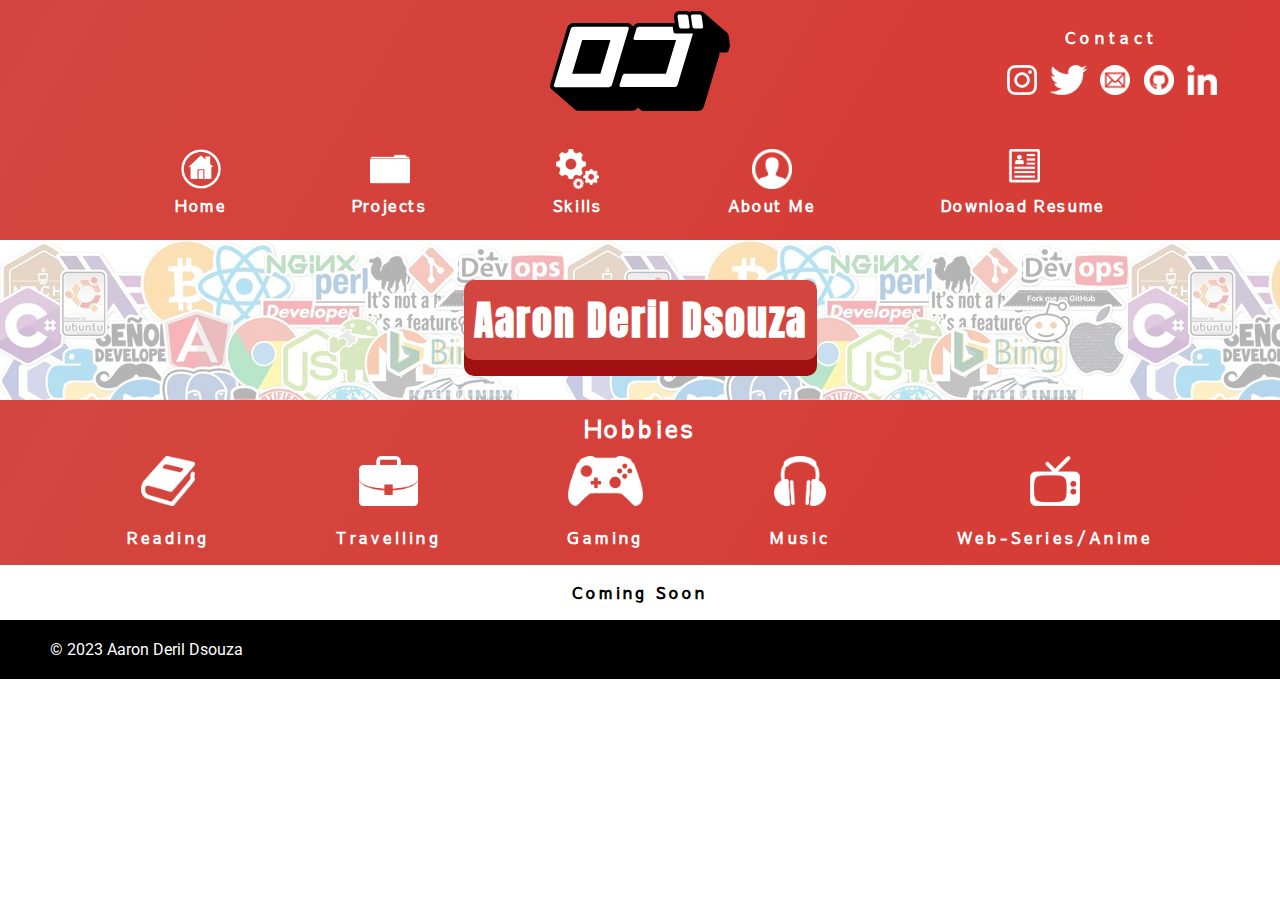
==== index.html @ 47a892a3 "Carousel and Footer added" ====
<!DOCTYPE html>
<html lang="en">
    <head>
        <meta charset="UTF-8">
        <meta name="viewport" content="width=device-width, initial-scale=1.0">
        <title>Aaron's Website</title>
        <link rel="preconnect" href="https://fonts.googleapis.com">
        <link rel="preconnect" href="https://fonts.gstatic.com" crossorigin>
        <link href="https://fonts.googleapis.com/css2?family=Sawarabi+Gothic&display=swap" rel="stylesheet">
        <link href="https://fonts.googleapis.com/css2?family=Anton&family=Roboto:wght@300&display=swap" rel="stylesheet">
        <link href="https://fonts.googleapis.com/css2?family=Anton&display=swap" rel="stylesheet">
        <link rel="stylesheet" href="./styles.css" />
    </head>
    <body>
        <section id="header" class="header-background">
            <div class="banner-container">
                <div class="logo">
                    <a href="#top">
                        <svg id="logo-81"  height="100" viewBox="0 0 72 40" fill="none" xmlns="http://www.w3.org/2000/svg">
                            <path class="ccustom" d="M71.9944 14.2262C72.0019 14.1706 72.0019 14.1144 71.9944 14.0588V14.0588C72.0015 14.0135 72.0015 13.9673 71.9944 13.9219L71.461 10.0117C71.3841 9.54389 71.1783 9.10665 70.8668 8.74888L70.7753 8.64237L70.6078 8.475L61.374 0.5329L61.633 0.791571C61.4211 0.538393 61.1551 0.335885 60.8545 0.198963C60.5539 0.0620404 60.2263 -0.0058167 59.896 0.000397417H57.0923C56.6364 -0.00862213 56.1909 0.136114 55.8276 0.411202C55.4461 0.137771 54.9868 -0.00622479 54.5172 0.000397417H51.7135C51.3458 -0.00555964 50.9831 0.0855647 50.662 0.264571C50.3409 0.443577 50.0729 0.704109 49.8851 1.01978C49.5955 1.47065 49.4867 2.01388 49.5803 2.54126L49.9308 5.00604C49.6986 4.87462 49.4358 4.80643 49.1689 4.80827H35.5925C35.1054 4.81132 34.6295 4.95388 34.2211 5.21905C33.8262 5.46587 33.5092 5.81929 33.3069 6.23843L32.2555 5.34077C31.8417 4.95846 31.2955 4.75124 30.7318 4.76262H9.43008C8.94125 4.77151 8.46328 4.90787 8.04353 5.1582C7.46927 5.49382 7.04842 6.03953 6.87023 6.67967L0.10488 29.2736C-0.0215282 29.6459 -0.0339633 30.0474 0.0691674 30.4268C0.172298 30.8061 0.386324 31.1463 0.683903 31.4037C0.761443 31.4693 0.84286 31.5303 0.927705 31.5862C0.927705 31.5862 0.790548 31.4949 0.714361 31.4189L9.94819 39.3762C10.3388 39.7353 10.8495 39.936 11.3804 39.9391H32.8498C33.3401 39.9264 33.8184 39.7847 34.2364 39.5283C34.4728 39.3993 34.6843 39.2293 34.8611 39.0262L34.9373 38.9197L35.0592 38.7676L35.1506 38.6002L36.1563 39.4675C36.5413 39.8123 37.0409 40.002 37.5581 40H59.0731C59.5629 39.9837 60.0403 39.8423 60.4597 39.5892C60.6908 39.4523 60.9011 39.2832 61.0845 39.0871L61.1606 38.9806L61.2825 38.8285C61.3473 38.7322 61.4035 38.6304 61.4501 38.5241C61.4999 38.4319 61.5407 38.3351 61.572 38.2351V38.2351L67.7431 17.6039V17.4213C67.7507 17.3505 67.7507 17.2791 67.7431 17.2083V17.0714C67.7505 17.026 67.7505 16.9798 67.7431 16.9344C67.75 16.8382 67.75 16.7416 67.7431 16.6453H69.724C69.8963 16.6611 70.0697 16.6611 70.242 16.6453H70.3792C70.4907 16.6121 70.5981 16.5661 70.6992 16.5084H70.8516L71.1258 16.2954L71.2477 16.2041L71.461 15.9302V15.839L71.6134 15.5803C71.6049 15.53 71.6049 15.4785 71.6134 15.4282C71.6053 15.4035 71.6053 15.3768 71.6134 15.3521C71.6134 15.3521 71.6134 15.3521 71.6134 15.3521C71.6458 15.2629 71.6713 15.1713 71.6896 15.0782V15.0782C71.6825 15.0482 71.6825 15.0169 71.6896 14.9869C71.6822 14.9416 71.6822 14.8953 71.6896 14.85C71.6896 14.85 71.9944 14.2566 71.9944 14.2262Z" fill="black"></path>
                            <path d="M31.3565 6.49713C31.4374 6.57017 31.4939 6.66621 31.5184 6.77231C31.543 6.87841 31.5343 6.98946 31.4937 7.0905L24.7436 29.6692C24.6586 29.9157 24.4847 30.1218 24.256 30.2474C24.0699 30.3717 23.8545 30.4451 23.6312 30.4604H2.17717C1.99395 30.4516 1.82037 30.3758 1.68957 30.2474C1.61176 30.1755 1.55715 30.0821 1.53272 29.9792C1.50829 29.8762 1.51517 29.7683 1.55244 29.6692L8.31779 7.0905C8.39574 6.84088 8.56417 6.62928 8.79014 6.49713C8.97931 6.38175 9.19368 6.31388 9.41487 6.29933H30.8689C31.0507 6.30108 31.225 6.3718 31.3565 6.49713V6.49713ZM20.1571 25.12L24.195 11.6397H12.889L8.86631 25.12H20.1571M51.8354 6.72534C51.9086 6.81028 52.0001 6.87764 52.103 6.92242C52.2059 6.9672 52.3175 6.98825 52.4297 6.98399H55.2181C55.3243 6.98503 55.4289 6.95903 55.5223 6.90845C55.6156 6.85787 55.6944 6.78437 55.7514 6.69491C55.8009 6.62503 55.8359 6.54592 55.8542 6.46228C55.8725 6.37865 55.8738 6.2922 55.858 6.20805L55.3095 2.19135C55.2573 2.00545 55.1635 1.83379 55.0353 1.68926C54.962 1.60432 54.8706 1.53696 54.7677 1.49218C54.6648 1.4474 54.5531 1.42636 54.441 1.43061H51.6526C51.5464 1.42958 51.4417 1.45558 51.3484 1.50616C51.2551 1.55674 51.1762 1.63023 51.1193 1.7197C51.0126 1.9327 50.9669 2.06963 51.0126 2.19135L51.5764 6.20805C51.6053 6.40363 51.6961 6.58486 51.8354 6.72534V6.72534ZM60.6883 2.16092C60.636 1.97501 60.5422 1.80335 60.414 1.65883C60.3439 1.5742 60.2551 1.50686 60.1547 1.462C60.0543 1.41715 59.9449 1.39599 59.835 1.40018H57.0313C56.9269 1.39721 56.8236 1.42251 56.7324 1.4734C56.6412 1.52429 56.5655 1.59889 56.5133 1.68926C56.4119 1.82424 56.368 1.99379 56.3914 2.16092L56.9551 6.17761C56.9905 6.37113 57.0803 6.55057 57.2142 6.69491C57.2887 6.77819 57.3804 6.84442 57.483 6.88906C57.5856 6.9337 57.6965 6.9557 57.8084 6.95355H60.6121C60.7163 6.95493 60.8189 6.92896 60.9098 6.87822C61.0008 6.82748 61.0768 6.75379 61.1302 6.66449C61.1832 6.59642 61.2202 6.51734 61.2387 6.4331C61.2572 6.34886 61.2565 6.26157 61.2368 6.17761L60.6883 2.16092ZM49.3822 8.24682L49.1079 6.2689H35.5925C35.3803 6.28058 35.175 6.34889 34.9982 6.46669C34.886 6.5278 34.7883 6.6125 34.712 6.71494C34.6358 6.81739 34.5827 6.93513 34.5564 7.06007L33.4288 10.8333C33.3838 10.9276 33.3684 11.0334 33.3847 11.1366C33.4011 11.2398 33.4483 11.3356 33.5202 11.4115C33.6487 11.5321 33.8164 11.6024 33.9926 11.6093H50.4184L46.3805 25.0896H30.0004C29.7892 25.0944 29.5835 25.1576 29.4062 25.2721C29.1907 25.4088 29.0333 25.6201 28.9643 25.8655L27.8215 29.6388C27.7842 29.7356 27.7744 29.8408 27.7932 29.9428C27.8121 30.0449 27.8587 30.1397 27.9281 30.2169C28.0526 30.3456 28.2216 30.4218 28.4005 30.4299H49.9155C50.138 30.4108 50.3525 30.3377 50.5402 30.2169C50.7652 30.0907 50.934 29.8842 51.0126 29.6388L57.1989 9.00756H50.2355C50.125 9.00973 50.0153 8.98925 49.9131 8.94738C49.8109 8.90551 49.7184 8.84312 49.6413 8.76411C49.5153 8.62614 49.4262 8.4587 49.3822 8.27725V8.24682Z" fill="white"></path>
                        </svg>
                    </a>
                </div>
                <div class="contact-container">
                    <p>Contact</p>
                    <ul class="contact-list">
                        <li><a href=""><img src="./assets/images/instagram.png" alt="Instagram Link" class="social"></a></li>
                        <li><a href=""><img src="./assets/images/twitter.png" alt="Twitter Link" class="social"></a></li>
                        <li><a href=""><img src="./assets/images/mail.png" alt="Email" class="social"></a></li>
                        <li><a href=""><img src="./assets/images/github.png" alt="Github Link" class="social"></a></li>
                        <li><a href=""><img src="./assets/images/linkedin.png" alt="Linkedin Link" class="social"></a></li>
                    </ul>
                </div>
                <div class="nav-menu">
                    <ul class="nav-list">
                        <li class="nav-item"><a href=""><img src="./assets/images/home.png" alt="home" height="40px"><br/>Home</a></li>
                        <li class="nav-item"><a href=""><img src="./assets/images/folder.png" alt="project" height="40px"><br/>Projects</a></li>
                        <li class="nav-item"><a href=""><img src="./assets/images/skills.png" alt="skills" height="40px"><br/>Skills</a></li>
                        <li class="nav-item"><a href=""><img src="./assets/images/user.png" alt="About Me" height="40px"><br/>About Me</a></li>
                        <li class="nav-item"><a href="./assets/resume.pdf" download><img src="./assets/images/resume.png" alt="resume" height="40px"><br/> Download Resume</a></li>
                    </ul>
                </div>
            </div>
        </section>
        <section id="name" class="name-background">
            <div class="name-container">
                <div class="name-style">
                    <h1>Aaron Deril Dsouza</h1>
                </div>
            </div>
        </section>
        <section id="carousel" class="carousel-background">
            <h2>Hobbies</h2>
            <div class="carousel-container">
                <div class="carousel-item"><img src="./assets/images/book.png" alt="Book"><br/><p>Reading</p></div>
                <div class="carousel-item"><img src="./assets/images/briefcase.png" alt="Briefcase"><br/><p>Travelling</p></div>
                <div class="carousel-item"><img src="./assets/images/controller.png" alt="Controller"><br/><p>Gaming</p></div>
                <div class="carousel-item"><img src="./assets/images/headphones.png" alt="Headphones"><br/><p>Music</p></div>
                <div class="carousel-item"><img src="./assets/images/tv.png" alt="TV"><br/><p>Web-Series/Anime</p></div>
            </div>
        </section>
        <section id="additional-content">
            <div class="additional-container"><p>Coming Soon</p></div>
        </section>
        <section id="footer">
            <footer class="footer">
                <div class="footer-container">
                    <div class="footer-content"><p>© 2023 Aaron Deril Dsouza</p></div>
                </div>
            </footer>
        </section>
    </body>
</html>
---- styles.css ----
body {
    margin: 0px;
    overflow-x: hidden;
}

.banner-container {
    display: grid;
    grid-template: 1fr 1fr / 1fr 1fr 0.5fr;
    padding: 10px 50px 0px 50px;
    align-items: center;
    overflow: hidden;
}

.logo {
    grid-area: 1 / 1 / 2 / 4;
    justify-self: center;
    padding-bottom: 10px;
}

.contact-container {
    grid-area: 1 / 3 / 2 / 4;
    padding-bottom: 10px;
}

.social {
    height: 30px;
    transition: all 0.4s ease-in-out;
    cursor: pointer;

}

.social:hover {
    filter: brightness(70%);
    transform: scale(1.5);
}

.contact-list {
    padding: 0px;
    list-style-type: none;
    display: flex;
    flex-wrap: nowrap;
    justify-content: space-evenly;
}

.contact-container > p {
    text-align: center;
    font-family: 'Sawarabi Gothic', sans-serif;
    color: white;
    font-weight: bold;
    letter-spacing: 0.3rem;
}

.header-background {
    background: linear-gradient(300deg,#a01010,#F70000,#d9312b,#d3463f);
    background-size: 600% 100%;
    /* animation-name: gradient-background-animation;
    animation-iteration-count: infinite;
    animation-timing-function: ease;
    animation-duration: 10s; */
    animation: 
        gradient-background-animation 10s ease infinite,
        slide-in-top 1.5s linear 1;
}

@keyframes gradient-background-animation {
    0% {
        background-position: 0% 50%;
    }
    50% {
        background-position: 100% 50%;
    }
    100% {
        background-position: 0% 50%;
    }
}

@keyframes slide-in-top {
    0% {
        transform: translateY(-100%);
    }
    100% {
        transform: translateY(0%);
    }
}

.nav-menu {
    grid-column: span 3;
}

.nav-list {
    padding: 0px;
    list-style-type: none;
    display: flex;
    flex-wrap: nowrap;
    justify-content: space-evenly;
}

.nav-item{
    text-align: center;
    transition: all 0.4s ease-in-out;
}

.nav-item:hover {
    filter: brightness(70%);
    transform: scale(1.5);
}

.nav-item > a {
    text-decoration: none;
    font-family: 'Sawarabi Gothic', sans-serif;
    color: white;
    font-weight: bold;
    letter-spacing: 0.1rem;
}

#name {
    background: linear-gradient(rgba(255,255,255,.70), rgba(255,255,255,.70)), url("./assets/images/background.jpg");
    padding: 10px 0px 10px 0px;
}

.name-background {
    animation: slide-in-left linear 1.5s 1;
}

@keyframes slide-in-left {
    0% {
        transform: translateX(-100%);
    }
    100% {
        transform: translateX(0%);
    }
}

.name-container {
    padding-top: 30px;
    padding-bottom: 30px;
    display: flex;
    justify-content: center;
}

.name-style {
    background-color: #d3463f;
    border-radius: 10px;
    box-shadow: 0 1rem 0 #a01010;
    z-index: 1;
}

.name-style:hover {
    animation: spin 2s linear infinite;
    box-shadow: none;
}

@keyframes spin {
    0%   {background-color:red; transform: rotate(0deg);}
    25%  {background-color:yellow; transform: rotate(90deg);}
    50%  {background-color:blue; transform: rotate(180deg);}
    75%  {background-color:green; transform: rotate(270deg);}
    100% {background-color:red; transform: rotate(360deg);}
}

h1 {
    position: relative;
    margin: 0%;
    padding: 10px;
    font-family: 'Anton', sans-serif;
    font-size: 2.5rem;
    color: white;
    letter-spacing: 2px;
}

.carousel-background {
    background: linear-gradient(300deg,#a01010,#F70000,#d9312b,#d3463f);
    background-size: 600% 100%;
    overflow: hidden;
    animation: 
        gradient-background-animation 10s ease infinite,
        slide-in-right 1.5s linear 1;
}

@keyframes slide-in-right {
    0% {
        transform: translateX(100%);
    }
    100% {
        transform: translateX(0%);
    }
}

.carousel-background > h2 {
    text-align: center;
    margin: 0%;
    padding: 10px 0px 10px 0px;
    font-family: 'Sawarabi Gothic', sans-serif;
    color: white;
    font-weight: bold;
    letter-spacing: 0.2rem;
    font-size: 1.5rem;
}

.carousel-item > img {
    height: 50px;
}

.carousel-container {
    display : flex;
    justify-content: space-evenly;
    animation : slide 12s 1.5s linear infinite;
}

@keyframes slide {
    0% {
        transform: translateX(100%);
    }
    100% {
        transform: translateX(-100%);
    }
}

.carousel-item {
    text-align: center;
}

.carousel-item > p {
    font-family: 'Sawarabi Gothic', sans-serif;
    color: white;
    font-weight: bold;
    letter-spacing: 0.2rem;
}

.additional-container > p {
    text-align: center;
    font-family: 'Sawarabi Gothic', sans-serif;
    color: black;
    font-weight: bold;
    letter-spacing: 0.2rem;
}

.footer-container {
    display: flex;
    flex-wrap: wrap;
    background-color: black;
    text-align: center;
}

.footer-content > p {
    font-family: 'Roboto', sans-serif;
    color: white;
    padding: 20px 0px 20px 50px;
    margin: 0px;
}

#footer {         
    animation: slide-in-right 1.5s linear 1;
}

#additional-content {
    animation: slide-in-left 1.5s linear 1;
}
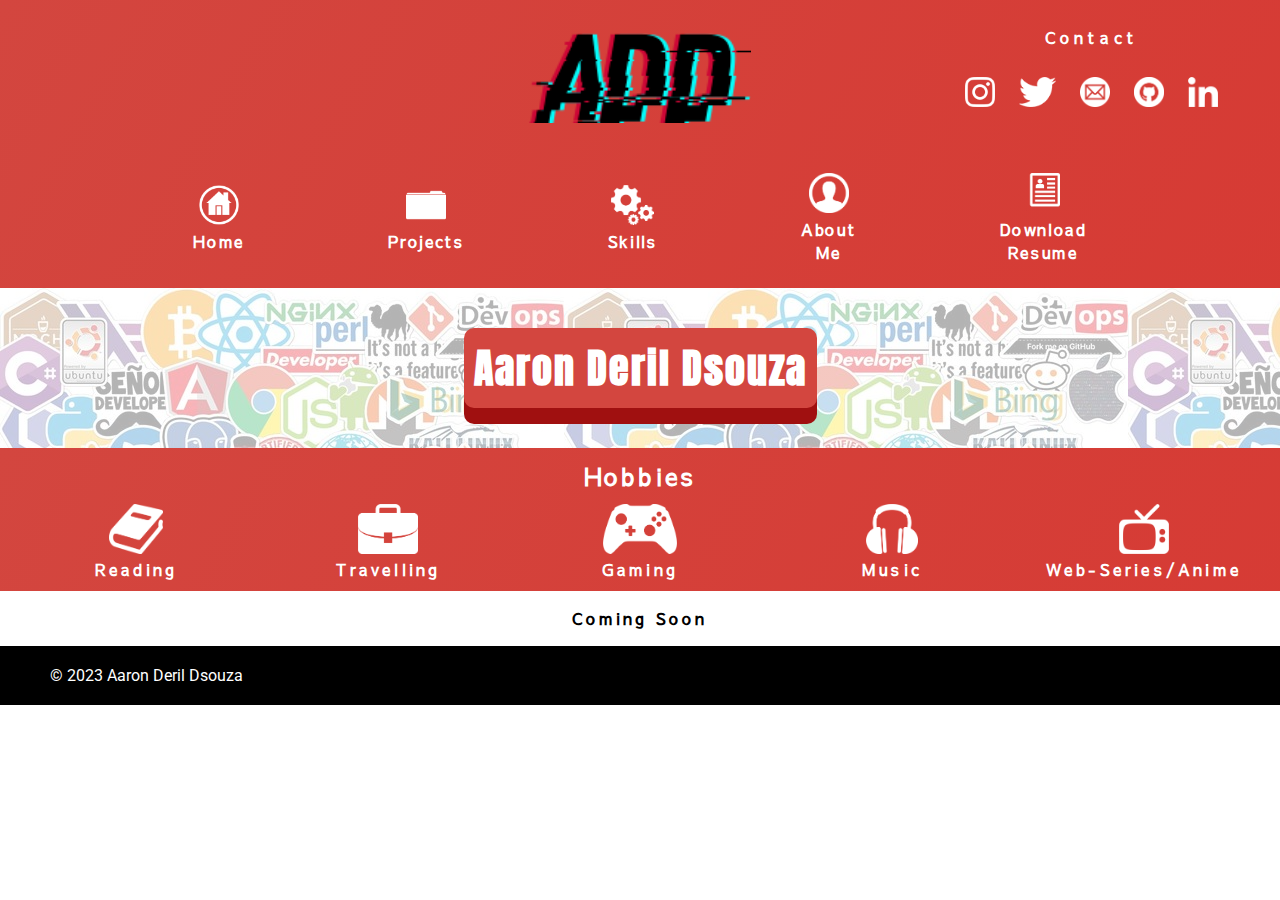
==== commit f63c1627: "Minor Updates" ====
--- a/index.html
+++ b/index.html
@@ -15,12 +15,7 @@
         <section id="header" class="header-background">
             <div class="banner-container">
                 <div class="logo">
-                    <a href="#top">
-                        <svg id="logo-81"  height="100" viewBox="0 0 72 40" fill="none" xmlns="http://www.w3.org/2000/svg">
-                            <path class="ccustom" d="M71.9944 14.2262C72.0019 14.1706 72.0019 14.1144 71.9944 14.0588V14.0588C72.0015 14.0135 72.0015 13.9673 71.9944 13.9219L71.461 10.0117C71.3841 9.54389 71.1783 9.10665 70.8668 8.74888L70.7753 8.64237L70.6078 8.475L61.374 0.5329L61.633 0.791571C61.4211 0.538393 61.1551 0.335885 60.8545 0.198963C60.5539 0.0620404 60.2263 -0.0058167 59.896 0.000397417H57.0923C56.6364 -0.00862213 56.1909 0.136114 55.8276 0.411202C55.4461 0.137771 54.9868 -0.00622479 54.5172 0.000397417H51.7135C51.3458 -0.00555964 50.9831 0.0855647 50.662 0.264571C50.3409 0.443577 50.0729 0.704109 49.8851 1.01978C49.5955 1.47065 49.4867 2.01388 49.5803 2.54126L49.9308 5.00604C49.6986 4.87462 49.4358 4.80643 49.1689 4.80827H35.5925C35.1054 4.81132 34.6295 4.95388 34.2211 5.21905C33.8262 5.46587 33.5092 5.81929 33.3069 6.23843L32.2555 5.34077C31.8417 4.95846 31.2955 4.75124 30.7318 4.76262H9.43008C8.94125 4.77151 8.46328 4.90787 8.04353 5.1582C7.46927 5.49382 7.04842 6.03953 6.87023 6.67967L0.10488 29.2736C-0.0215282 29.6459 -0.0339633 30.0474 0.0691674 30.4268C0.172298 30.8061 0.386324 31.1463 0.683903 31.4037C0.761443 31.4693 0.84286 31.5303 0.927705 31.5862C0.927705 31.5862 0.790548 31.4949 0.714361 31.4189L9.94819 39.3762C10.3388 39.7353 10.8495 39.936 11.3804 39.9391H32.8498C33.3401 39.9264 33.8184 39.7847 34.2364 39.5283C34.4728 39.3993 34.6843 39.2293 34.8611 39.0262L34.9373 38.9197L35.0592 38.7676L35.1506 38.6002L36.1563 39.4675C36.5413 39.8123 37.0409 40.002 37.5581 40H59.0731C59.5629 39.9837 60.0403 39.8423 60.4597 39.5892C60.6908 39.4523 60.9011 39.2832 61.0845 39.0871L61.1606 38.9806L61.2825 38.8285C61.3473 38.7322 61.4035 38.6304 61.4501 38.5241C61.4999 38.4319 61.5407 38.3351 61.572 38.2351V38.2351L67.7431 17.6039V17.4213C67.7507 17.3505 67.7507 17.2791 67.7431 17.2083V17.0714C67.7505 17.026 67.7505 16.9798 67.7431 16.9344C67.75 16.8382 67.75 16.7416 67.7431 16.6453H69.724C69.8963 16.6611 70.0697 16.6611 70.242 16.6453H70.3792C70.4907 16.6121 70.5981 16.5661 70.6992 16.5084H70.8516L71.1258 16.2954L71.2477 16.2041L71.461 15.9302V15.839L71.6134 15.5803C71.6049 15.53 71.6049 15.4785 71.6134 15.4282C71.6053 15.4035 71.6053 15.3768 71.6134 15.3521C71.6134 15.3521 71.6134 15.3521 71.6134 15.3521C71.6458 15.2629 71.6713 15.1713 71.6896 15.0782V15.0782C71.6825 15.0482 71.6825 15.0169 71.6896 14.9869C71.6822 14.9416 71.6822 14.8953 71.6896 14.85C71.6896 14.85 71.9944 14.2566 71.9944 14.2262Z" fill="black"></path>
-                            <path d="M31.3565 6.49713C31.4374 6.57017 31.4939 6.66621 31.5184 6.77231C31.543 6.87841 31.5343 6.98946 31.4937 7.0905L24.7436 29.6692C24.6586 29.9157 24.4847 30.1218 24.256 30.2474C24.0699 30.3717 23.8545 30.4451 23.6312 30.4604H2.17717C1.99395 30.4516 1.82037 30.3758 1.68957 30.2474C1.61176 30.1755 1.55715 30.0821 1.53272 29.9792C1.50829 29.8762 1.51517 29.7683 1.55244 29.6692L8.31779 7.0905C8.39574 6.84088 8.56417 6.62928 8.79014 6.49713C8.97931 6.38175 9.19368 6.31388 9.41487 6.29933H30.8689C31.0507 6.30108 31.225 6.3718 31.3565 6.49713V6.49713ZM20.1571 25.12L24.195 11.6397H12.889L8.86631 25.12H20.1571M51.8354 6.72534C51.9086 6.81028 52.0001 6.87764 52.103 6.92242C52.2059 6.9672 52.3175 6.98825 52.4297 6.98399H55.2181C55.3243 6.98503 55.4289 6.95903 55.5223 6.90845C55.6156 6.85787 55.6944 6.78437 55.7514 6.69491C55.8009 6.62503 55.8359 6.54592 55.8542 6.46228C55.8725 6.37865 55.8738 6.2922 55.858 6.20805L55.3095 2.19135C55.2573 2.00545 55.1635 1.83379 55.0353 1.68926C54.962 1.60432 54.8706 1.53696 54.7677 1.49218C54.6648 1.4474 54.5531 1.42636 54.441 1.43061H51.6526C51.5464 1.42958 51.4417 1.45558 51.3484 1.50616C51.2551 1.55674 51.1762 1.63023 51.1193 1.7197C51.0126 1.9327 50.9669 2.06963 51.0126 2.19135L51.5764 6.20805C51.6053 6.40363 51.6961 6.58486 51.8354 6.72534V6.72534ZM60.6883 2.16092C60.636 1.97501 60.5422 1.80335 60.414 1.65883C60.3439 1.5742 60.2551 1.50686 60.1547 1.462C60.0543 1.41715 59.9449 1.39599 59.835 1.40018H57.0313C56.9269 1.39721 56.8236 1.42251 56.7324 1.4734C56.6412 1.52429 56.5655 1.59889 56.5133 1.68926C56.4119 1.82424 56.368 1.99379 56.3914 2.16092L56.9551 6.17761C56.9905 6.37113 57.0803 6.55057 57.2142 6.69491C57.2887 6.77819 57.3804 6.84442 57.483 6.88906C57.5856 6.9337 57.6965 6.9557 57.8084 6.95355H60.6121C60.7163 6.95493 60.8189 6.92896 60.9098 6.87822C61.0008 6.82748 61.0768 6.75379 61.1302 6.66449C61.1832 6.59642 61.2202 6.51734 61.2387 6.4331C61.2572 6.34886 61.2565 6.26157 61.2368 6.17761L60.6883 2.16092ZM49.3822 8.24682L49.1079 6.2689H35.5925C35.3803 6.28058 35.175 6.34889 34.9982 6.46669C34.886 6.5278 34.7883 6.6125 34.712 6.71494C34.6358 6.81739 34.5827 6.93513 34.5564 7.06007L33.4288 10.8333C33.3838 10.9276 33.3684 11.0334 33.3847 11.1366C33.4011 11.2398 33.4483 11.3356 33.5202 11.4115C33.6487 11.5321 33.8164 11.6024 33.9926 11.6093H50.4184L46.3805 25.0896H30.0004C29.7892 25.0944 29.5835 25.1576 29.4062 25.2721C29.1907 25.4088 29.0333 25.6201 28.9643 25.8655L27.8215 29.6388C27.7842 29.7356 27.7744 29.8408 27.7932 29.9428C27.8121 30.0449 27.8587 30.1397 27.9281 30.2169C28.0526 30.3456 28.2216 30.4218 28.4005 30.4299H49.9155C50.138 30.4108 50.3525 30.3377 50.5402 30.2169C50.7652 30.0907 50.934 29.8842 51.0126 29.6388L57.1989 9.00756H50.2355C50.125 9.00973 50.0153 8.98925 49.9131 8.94738C49.8109 8.90551 49.7184 8.84312 49.6413 8.76411C49.5153 8.62614 49.4262 8.4587 49.3822 8.27725V8.24682Z" fill="white"></path>
-                        </svg>
-                    </a>
+                    <img src="./assets/images/logo.png" alt="Logo" height="90px">
                 </div>
                 <div class="contact-container">
                     <p>Contact</p>
--- a/styles.css
+++ b/styles.css
@@ -15,6 +15,7 @@
     grid-area: 1 / 1 / 2 / 4;
     justify-self: center;
     padding-bottom: 10px;
+    padding-top: 10px;
 }
 
 .contact-container {
@@ -26,7 +27,7 @@
     height: 30px;
     transition: all 0.4s ease-in-out;
     cursor: pointer;
-
+    margin: 0.75rem;
 }
 
 .social:hover {
@@ -93,10 +94,12 @@
     display: flex;
     flex-wrap: nowrap;
     justify-content: space-evenly;
+    align-items: center;
 }
 
 .nav-item{
     text-align: center;
+    flex: 0 1 50px;
     transition: all 0.4s ease-in-out;
 }
 
@@ -142,7 +145,6 @@
     background-color: #d3463f;
     border-radius: 10px;
     box-shadow: 0 1rem 0 #a01010;
-    z-index: 1;
 }
 
 .name-style:hover {
@@ -170,6 +172,7 @@
 
 .carousel-background {
     background: linear-gradient(300deg,#a01010,#F70000,#d9312b,#d3463f);
+    padding-bottom: 10px;
     background-size: 600% 100%;
     overflow: hidden;
     animation: 
@@ -204,7 +207,8 @@
 .carousel-container {
     display : flex;
     justify-content: space-evenly;
-    animation : slide 12s 1.5s linear infinite;
+    animation : slide 18s 1.5s linear infinite;
+    gap: 1rem;
 }
 
 @keyframes slide {
@@ -218,6 +222,7 @@
 
 .carousel-item {
     text-align: center;
+    flex-basis: 200px;
 }
 
 .carousel-item > p {
@@ -225,6 +230,7 @@
     color: white;
     font-weight: bold;
     letter-spacing: 0.2rem;
+    margin: 0%;
 }
 
 .additional-container > p {
@@ -255,4 +261,51 @@
 
 #additional-content {
     animation: slide-in-left 1.5s linear 1;
+}
+
+@media (max-width : 800px) {
+    .banner-container {
+        grid-auto-rows: 1fr;
+        grid-auto-columns: 1fr;
+    }
+
+    .logo {
+        grid-area: 1 / 1 / 2 / span 3;
+    }
+
+    .contact-container {
+        grid-area: auto / span 3 ;
+        justify-items: center;
+    }
+
+    .nav-item {
+        flex: 0 1 30px;
+    }
+}
+
+@media (max-width: 500px) {
+    .carousel-container {
+        display : flex;
+        justify-content: space-between;
+        animation : slide 18s 1.5s linear infinite;
+        gap: 1rem;
+    }
+    
+    @keyframes slide {
+        0% {
+            transform: translateX(100%);
+        }
+        100% {
+            transform: translateX(-150%);
+        }
+    }
+
+    .nav-list {
+        gap: 3px;
+    }
+
+    .nav-item > a {
+        font-size: small;
+    }
+    
 }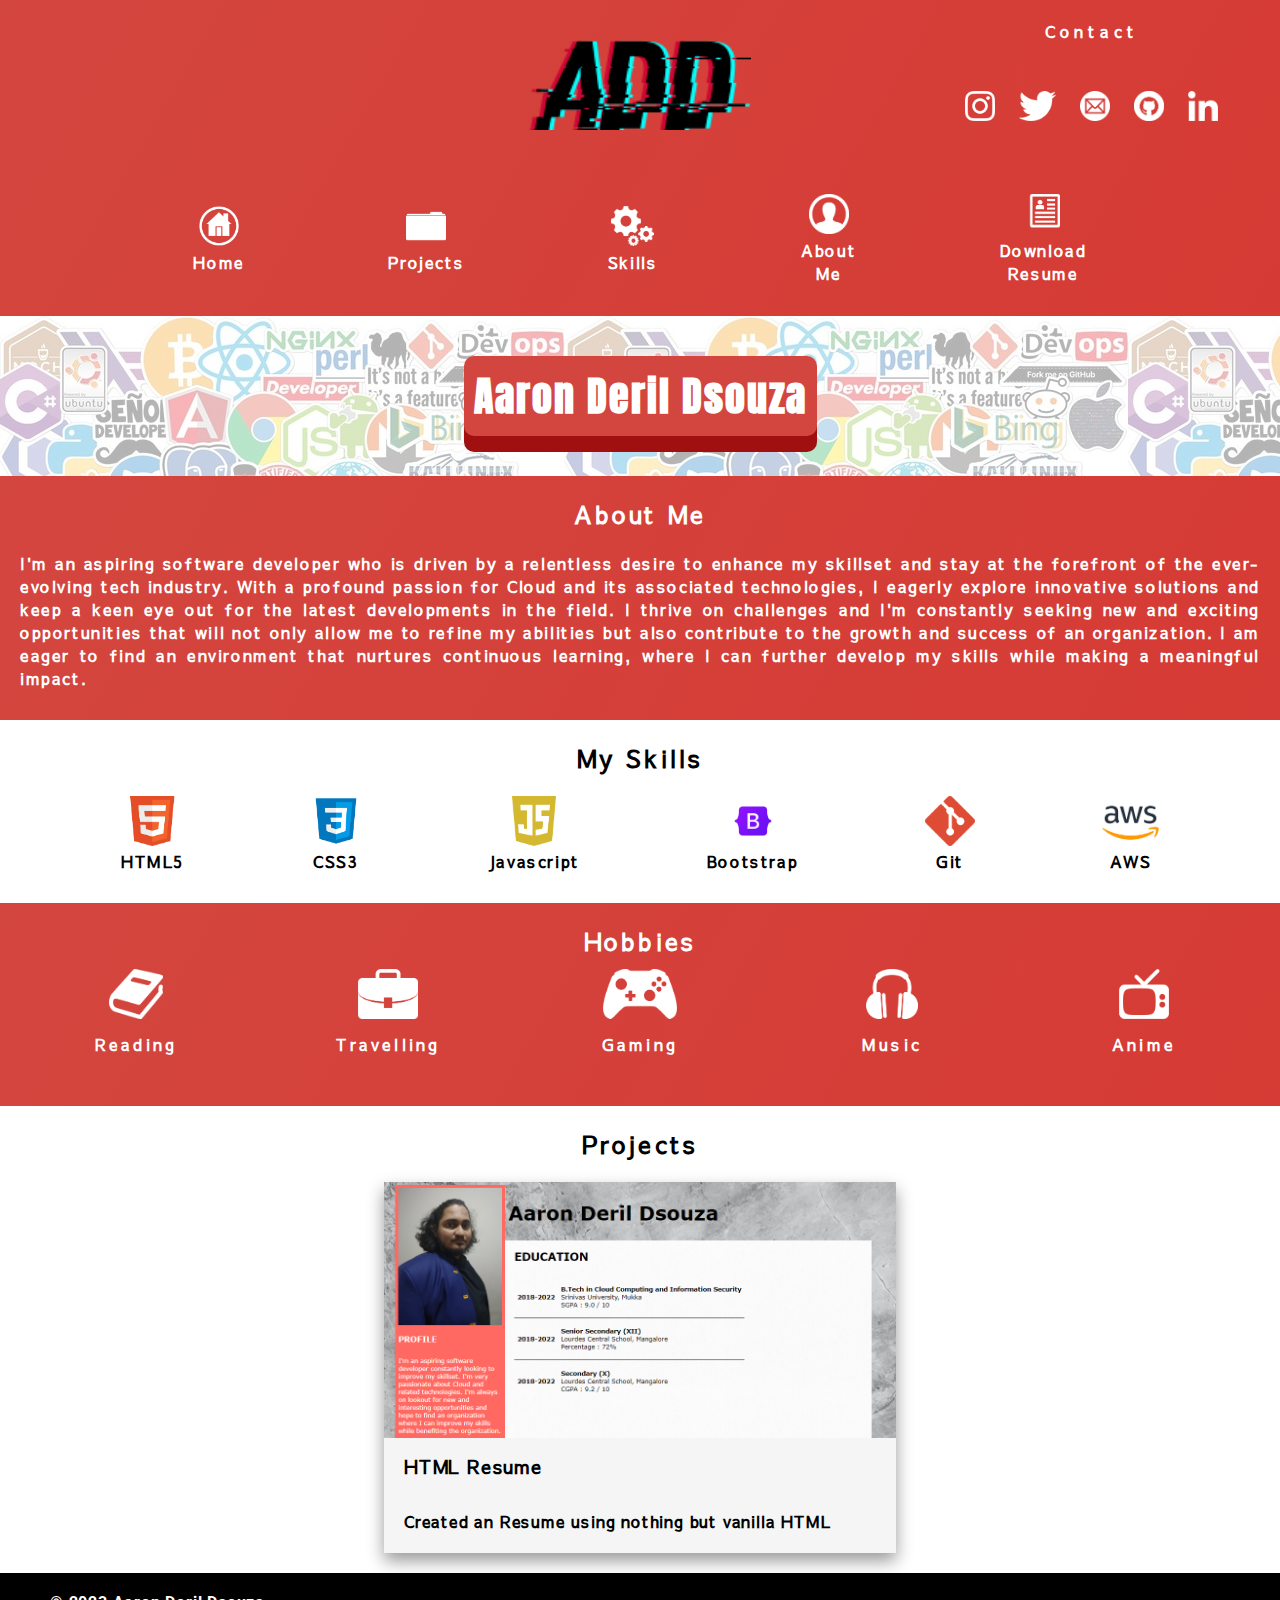
==== commit 306035ed: "Added project section, skill section and about-me section" ====
--- a/index.html
+++ b/index.html
@@ -20,19 +20,21 @@
                 <div class="contact-container">
                     <p>Contact</p>
                     <ul class="contact-list">
-                        <li><a href=""><img src="./assets/images/instagram.png" alt="Instagram Link" class="social"></a></li>
-                        <li><a href=""><img src="./assets/images/twitter.png" alt="Twitter Link" class="social"></a></li>
-                        <li><a href=""><img src="./assets/images/mail.png" alt="Email" class="social"></a></li>
-                        <li><a href=""><img src="./assets/images/github.png" alt="Github Link" class="social"></a></li>
-                        <li><a href=""><img src="./assets/images/linkedin.png" alt="Linkedin Link" class="social"></a></li>
+                        <li><a href="https://www.instagram.com/aaron_devil_dsouza/"><img src="./assets/images/instagram.png" alt="Instagram Link" class="social"></a></li>
+                        <li><a href="https://twitter.com/DerilAaron"><img src="./assets/images/twitter.png" alt="Twitter Link" class="social"></a></li>
+                        <li><a href="mailto:aaronddouza@gmail.com"><img src="./assets/images/mail.png" alt="Email" class="social"></a></li>
+                        <li><a href="https://github.com/etheriousking"><img src="./assets/images/github.png" alt="Github Link" class="social"></a></li>
+                        <li><a href="www.linkedin.com/in/aaron-deril-dsouza"><img src="./assets/images/linkedin.png" alt="Linkedin Link" class="social"></a></li>
                     </ul>
                 </div>
                 <div class="nav-menu">
+                    <label for="menu">&#9776</label>
+                    <input type="checkbox" id="menu" />
                     <ul class="nav-list">
-                        <li class="nav-item"><a href=""><img src="./assets/images/home.png" alt="home" height="40px"><br/>Home</a></li>
-                        <li class="nav-item"><a href=""><img src="./assets/images/folder.png" alt="project" height="40px"><br/>Projects</a></li>
-                        <li class="nav-item"><a href=""><img src="./assets/images/skills.png" alt="skills" height="40px"><br/>Skills</a></li>
-                        <li class="nav-item"><a href=""><img src="./assets/images/user.png" alt="About Me" height="40px"><br/>About Me</a></li>
+                        <li class="nav-item"><a href="#top"><img src="./assets/images/home.png" alt="home" height="40px"><br/>Home</a></li>
+                        <li class="nav-item"><a href="#projects"><img src="./assets/images/folder.png" alt="project" height="40px"><br/>Projects</a></li>
+                        <li class="nav-item"><a href="#skills"><img src="./assets/images/skills.png" alt="skills" height="40px"><br/>Skills</a></li>
+                        <li class="nav-item"><a href="#about"><img src="./assets/images/user.png" alt="About Me" height="40px"><br/>About Me</a></li>
                         <li class="nav-item"><a href="./assets/resume.pdf" download><img src="./assets/images/resume.png" alt="resume" height="40px"><br/> Download Resume</a></li>
                     </ul>
                 </div>
@@ -45,6 +47,25 @@
                 </div>
             </div>
         </section>
+        <section id="about" class="about-backkground">
+            <div class="about-me">
+                <h2>About Me</h2>
+                <p>I'm an aspiring software developer who is driven by a relentless desire to enhance my skillset and stay at the forefront of the ever-evolving tech industry. With a profound passion for Cloud and its associated technologies, I eagerly explore innovative solutions and keep a keen eye out for the latest developments in the field. I thrive on challenges and I'm constantly seeking new and exciting opportunities that will not only allow me to refine my abilities but also contribute to the growth and success of an organization. I am eager to find an environment that nurtures continuous learning, where I can further develop my skills while making a meaningful impact.</p>
+            </div>
+        </section>
+        <section id="skills" class="skill-background">
+            <div class="my-skills">
+                <h2>My Skills</h2>
+                <div class="skills-container">
+                    <div><img src="./assets/images/html-logo.png" alt="HTML icon"><br/><span>HTML5</span></div>
+                    <div><img src="./assets/images/css-logo.png" alt="CSS icon"><br/><span>CSS3</span></div>                    
+                    <div><img src="./assets/images/javascript-logo.png" alt="Javascript icon"><br/><span>Javascript</span></div>
+                    <div><img src="./assets/images/bootstrap-logo.png" alt="bootstrap icon"><br/><span>Bootstrap</span></div>
+                    <div><img src="./assets/images/git-logo.png" alt="Git icon"><br/><span>Git</span></div>
+                    <div><img src="./assets/images/aws-logo.png" alt="AWS icon"><br/><span>AWS</span></div>
+                </div>
+            </div>
+        </section>
         <section id="carousel" class="carousel-background">
             <h2>Hobbies</h2>
             <div class="carousel-container">
@@ -52,11 +73,20 @@
                 <div class="carousel-item"><img src="./assets/images/briefcase.png" alt="Briefcase"><br/><p>Travelling</p></div>
                 <div class="carousel-item"><img src="./assets/images/controller.png" alt="Controller"><br/><p>Gaming</p></div>
                 <div class="carousel-item"><img src="./assets/images/headphones.png" alt="Headphones"><br/><p>Music</p></div>
-                <div class="carousel-item"><img src="./assets/images/tv.png" alt="TV"><br/><p>Web-Series/Anime</p></div>
+                <div class="carousel-item"><img src="./assets/images/tv.png" alt="TV"><br/><p>Anime</p></div>
             </div>
         </section>
-        <section id="additional-content">
-            <div class="additional-container"><p>Coming Soon</p></div>
+        <section id="projects" class="project-background">
+            <h2>Projects</h2>
+            <a href="https://etheriousking.github.io/html-resume/">
+                <div class="projects-container">                
+                    <div class="card">
+                        <img src="./assets/images/html-resume.png" alt="html-project">
+                        <h3>HTML Resume</h3>
+                        <p>Created an Resume using nothing but vanilla HTML</p>
+                    </div>
+                </div>
+            </a>
         </section>
         <section id="footer">
             <footer class="footer">
--- a/styles.css
+++ b/styles.css
@@ -116,6 +116,10 @@
     letter-spacing: 0.1rem;
 }
 
+.nav-menu label, #menu {
+    display: none;
+}
+
 #name {
     background: linear-gradient(rgba(255,255,255,.70), rgba(255,255,255,.70)), url("./assets/images/background.jpg");
     padding: 10px 0px 10px 0px;
@@ -168,6 +172,82 @@
     font-size: 2.5rem;
     color: white;
     letter-spacing: 2px;
+}
+
+.about-backkground {
+    background: linear-gradient(300deg,#a01010,#F70000,#d9312b,#d3463f);
+    padding-bottom: 10px;
+    background-size: 600% 100%;
+    overflow: hidden;
+    animation: 
+        gradient-background-animation 10s ease infinite,
+        slide-in-right 1.5s linear 1;
+}
+
+.about-me {
+    display: flex;
+    flex-direction: column;
+    flex-wrap: nowrap;
+}
+
+.about-me > h2 {
+    text-align: center;
+    margin: 0%;
+    padding: 20px 0px 10px 0px;
+    font-family: 'Sawarabi Gothic', sans-serif;
+    color: white;
+    font-weight: bold;
+    letter-spacing: 0.2rem;
+    font-size: 1.5rem;
+}
+
+.about-me > p {
+    text-align: justify;
+    margin: 0%;
+    padding: 10px 20px 20px 20px;
+    font-family: 'Sawarabi Gothic', sans-serif;
+    color: white;
+    font-weight: bold;
+    letter-spacing: 0.1rem;
+}
+
+.skill-background {
+    padding-bottom: 10px;
+    background-size: 600% 100%;
+    overflow: hidden;
+    animation: slide-in-left 1.5s linear 1;
+}
+
+.my-skills > h2 {
+    text-align: center;
+    margin: 0%;
+    padding: 20px 0px 10px 0px;
+    font-family: 'Sawarabi Gothic', sans-serif;
+    color: black;
+    font-weight: bold;
+    letter-spacing: 0.2rem;
+    font-size: 1.5rem;
+}
+
+.skills-container > div > img {
+    height: 50px;
+}
+
+.skills-container {
+    display : flex;
+    flex-wrap: wrap;
+    justify-content: space-evenly;
+    text-align: center;
+    gap: 1rem;
+    padding: 10px 10px 20px 10px;
+}
+
+.skills-container > div > span {
+    font-family: 'Sawarabi Gothic', sans-serif;
+    color: black;
+    font-weight: bold;
+    letter-spacing: 0.1rem;
+    margin: 0%;
 }
 
 .carousel-background {
@@ -192,7 +272,7 @@
 .carousel-background > h2 {
     text-align: center;
     margin: 0%;
-    padding: 10px 0px 10px 0px;
+    padding: 20px 0px 10px 0px;
     font-family: 'Sawarabi Gothic', sans-serif;
     color: white;
     font-weight: bold;
@@ -209,6 +289,7 @@
     justify-content: space-evenly;
     animation : slide 18s 1.5s linear infinite;
     gap: 1rem;
+    padding-bottom: 20px;
 }
 
 @keyframes slide {
@@ -233,12 +314,55 @@
     margin: 0%;
 }
 
-.additional-container > p {
-    text-align: center;
+.project-background {
+    animation: slide-in-left 1.5s linear 1;
+}
+
+.projects-container {
+    display: flex;
+    justify-content: center;
+    gap: 10px
+}
+
+#projects > a {
+    text-decoration: none;
+}
+
+#projects > h2 {
+    text-align: center;
+    margin: 0%;
+    padding: 20px 0px 20px 0px;
     font-family: 'Sawarabi Gothic', sans-serif;
     color: black;
     font-weight: bold;
     letter-spacing: 0.2rem;
+    font-size: 1.5rem;
+}
+
+.card {
+    background: whitesmoke;
+    box-shadow: 0 8px 16px 0 rgba(0,0,0,0.4);
+    transition: 0.3s;
+    margin-bottom: 20px;
+    width: 40%;
+}
+
+.card:hover {
+    box-shadow: 0 16px 32px 0 rgba(0,0,0,0.6);
+  }
+
+.card > h3 , p {
+    font-family: 'Sawarabi Gothic', sans-serif;
+    color: black;
+    font-weight: bold;
+    letter-spacing: 0.05rem;
+    margin: 0%;
+    padding: 10px 20px 20px 20px;
+}
+
+.card > img {
+    max-width: 100%;
+    height: auto;
 }
 
 .footer-container {
@@ -263,7 +387,7 @@
     animation: slide-in-left 1.5s linear 1;
 }
 
-@media (max-width : 800px) {
+@media (max-width : 900px) {
     .banner-container {
         grid-auto-rows: 1fr;
         grid-auto-columns: 1fr;
@@ -278,12 +402,45 @@
         justify-items: center;
     }
 
-    .nav-item {
-        flex: 0 1 30px;
+    .nav-menu {
+        display: block;
+        position: absolute;
+        top: 10px;
+        text-align: end;
+        right: 0px;
+        z-index: 1;
+        width: 100%;
+    }
+
+    .nav-menu label {
+        display: block;
+        padding-right: 10px;
+        color: white;
+        font-size: 2rem;
+    }
+
+    .nav-list {
+        display: none;
+        background-color: rgb(49, 49, 49);
+    }
+
+    .nav-menu input:checked ~ .nav-list {
+        display: flex;
+        position: relative;
+        flex-direction: column;
+        align-items: center;
+        height: 100%;
+        gap: 20px;
+        padding-bottom: 20px;
+        padding-top: 20px;
     }
 }
 
 @media (max-width: 500px) {
+    .card > h3 , p {
+        font-size: small;
+    }
+
     .carousel-container {
         display : flex;
         justify-content: space-between;
@@ -299,13 +456,4 @@
             transform: translateX(-150%);
         }
     }
-
-    .nav-list {
-        gap: 3px;
-    }
-
-    .nav-item > a {
-        font-size: small;
-    }
-    
 }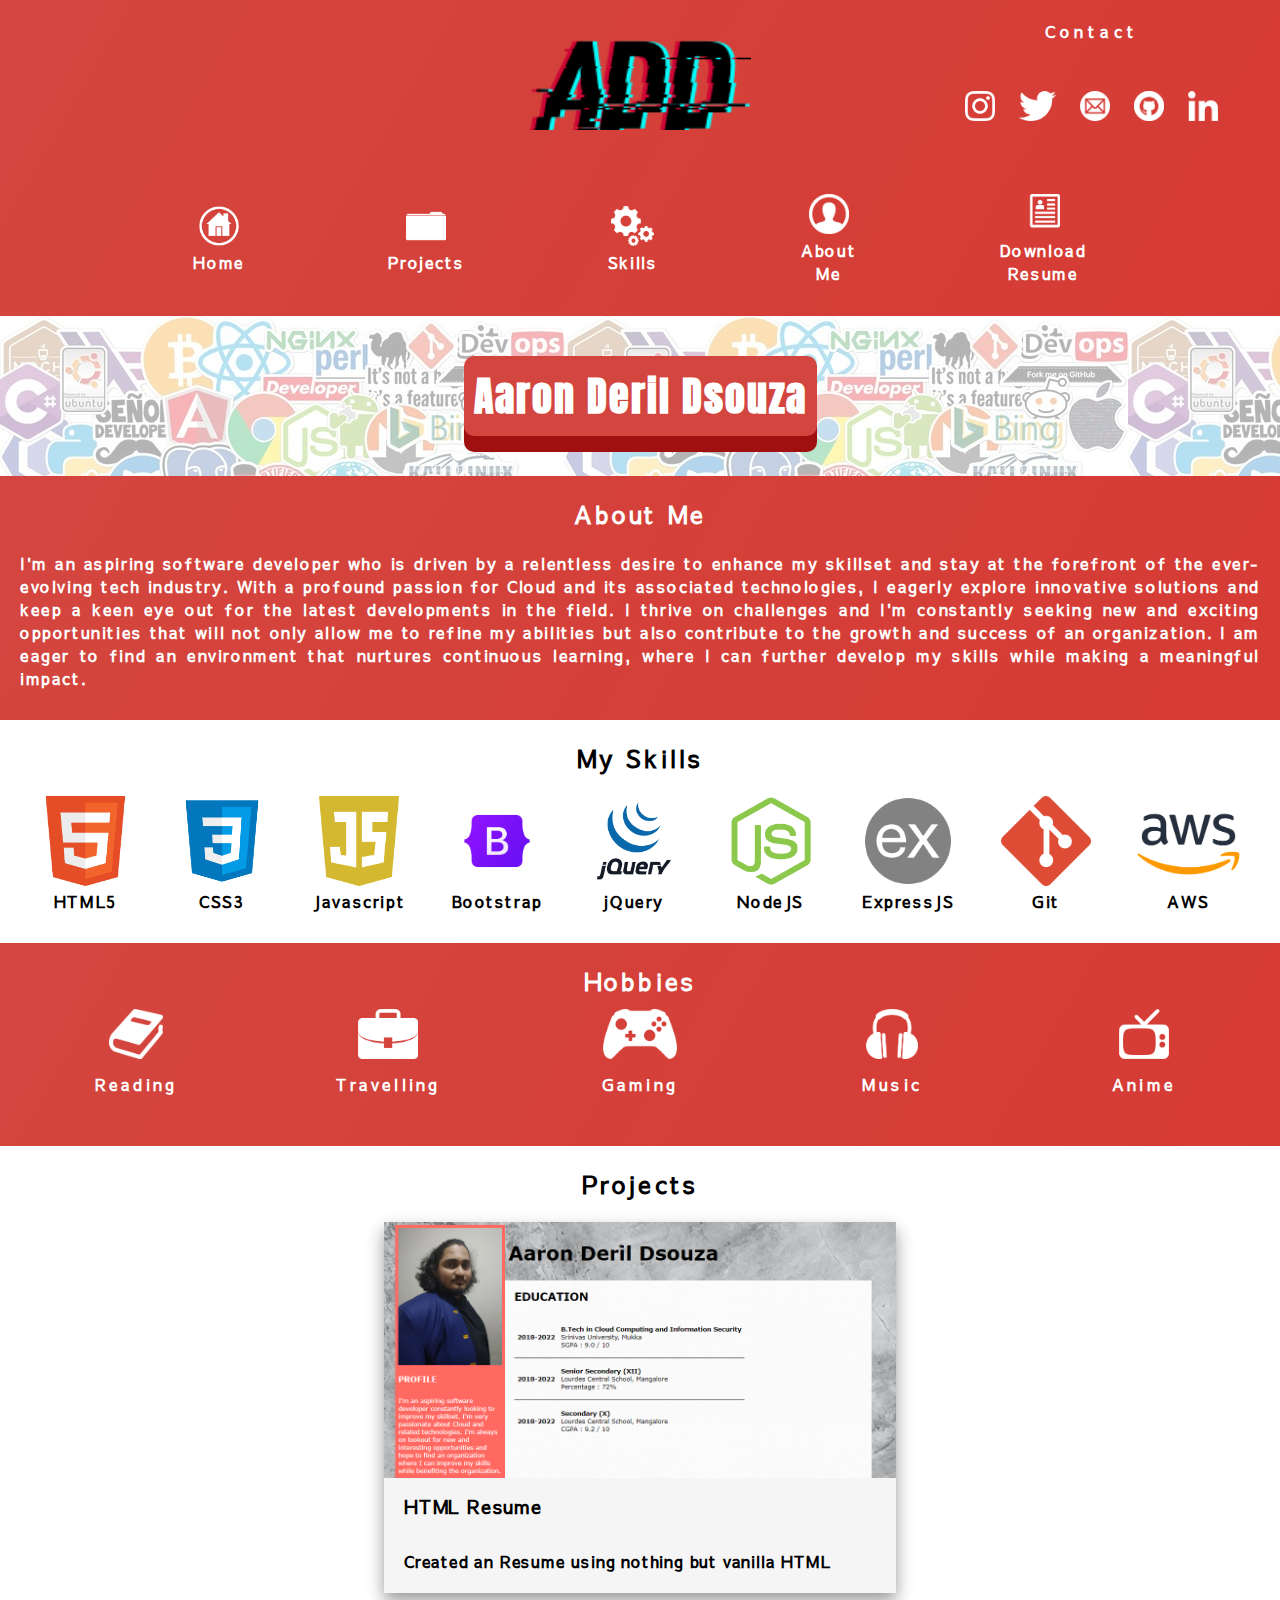
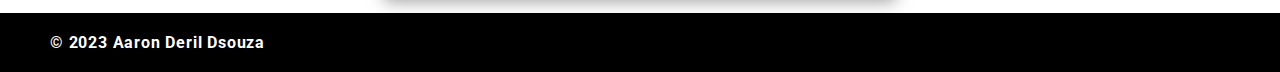
==== commit def18432: "Modified Skills Container" ====
--- a/index.html
+++ b/index.html
@@ -9,6 +9,7 @@
         <link href="https://fonts.googleapis.com/css2?family=Sawarabi+Gothic&display=swap" rel="stylesheet">
         <link href="https://fonts.googleapis.com/css2?family=Anton&family=Roboto:wght@300&display=swap" rel="stylesheet">
         <link href="https://fonts.googleapis.com/css2?family=Anton&display=swap" rel="stylesheet">
+        <link rel="icon" type="image/x-icon" href="./assets/images/favicon.ico">
         <link rel="stylesheet" href="./styles.css" />
     </head>
     <body>
@@ -61,6 +62,9 @@
                     <div><img src="./assets/images/css-logo.png" alt="CSS icon"><br/><span>CSS3</span></div>                    
                     <div><img src="./assets/images/javascript-logo.png" alt="Javascript icon"><br/><span>Javascript</span></div>
                     <div><img src="./assets/images/bootstrap-logo.png" alt="bootstrap icon"><br/><span>Bootstrap</span></div>
+                    <div><img src="./assets/images/jQuery-logo.png" alt="jQuery icon"><br/><span>jQuery</span></div>
+                    <div><img src="./assets/images/node-logo.png" alt="NodeJS icon"><br/><span>NodeJS</span></div>
+                    <div><img src="./assets/images/express-logo.png" alt="express icon"><br/><span>ExpressJS</span></div>
                     <div><img src="./assets/images/git-logo.png" alt="Git icon"><br/><span>Git</span></div>
                     <div><img src="./assets/images/aws-logo.png" alt="AWS icon"><br/><span>AWS</span></div>
                 </div>
--- a/styles.css
+++ b/styles.css
@@ -230,7 +230,7 @@
 }
 
 .skills-container > div > img {
-    height: 50px;
+    height: 90px;
 }
 
 .skills-container {
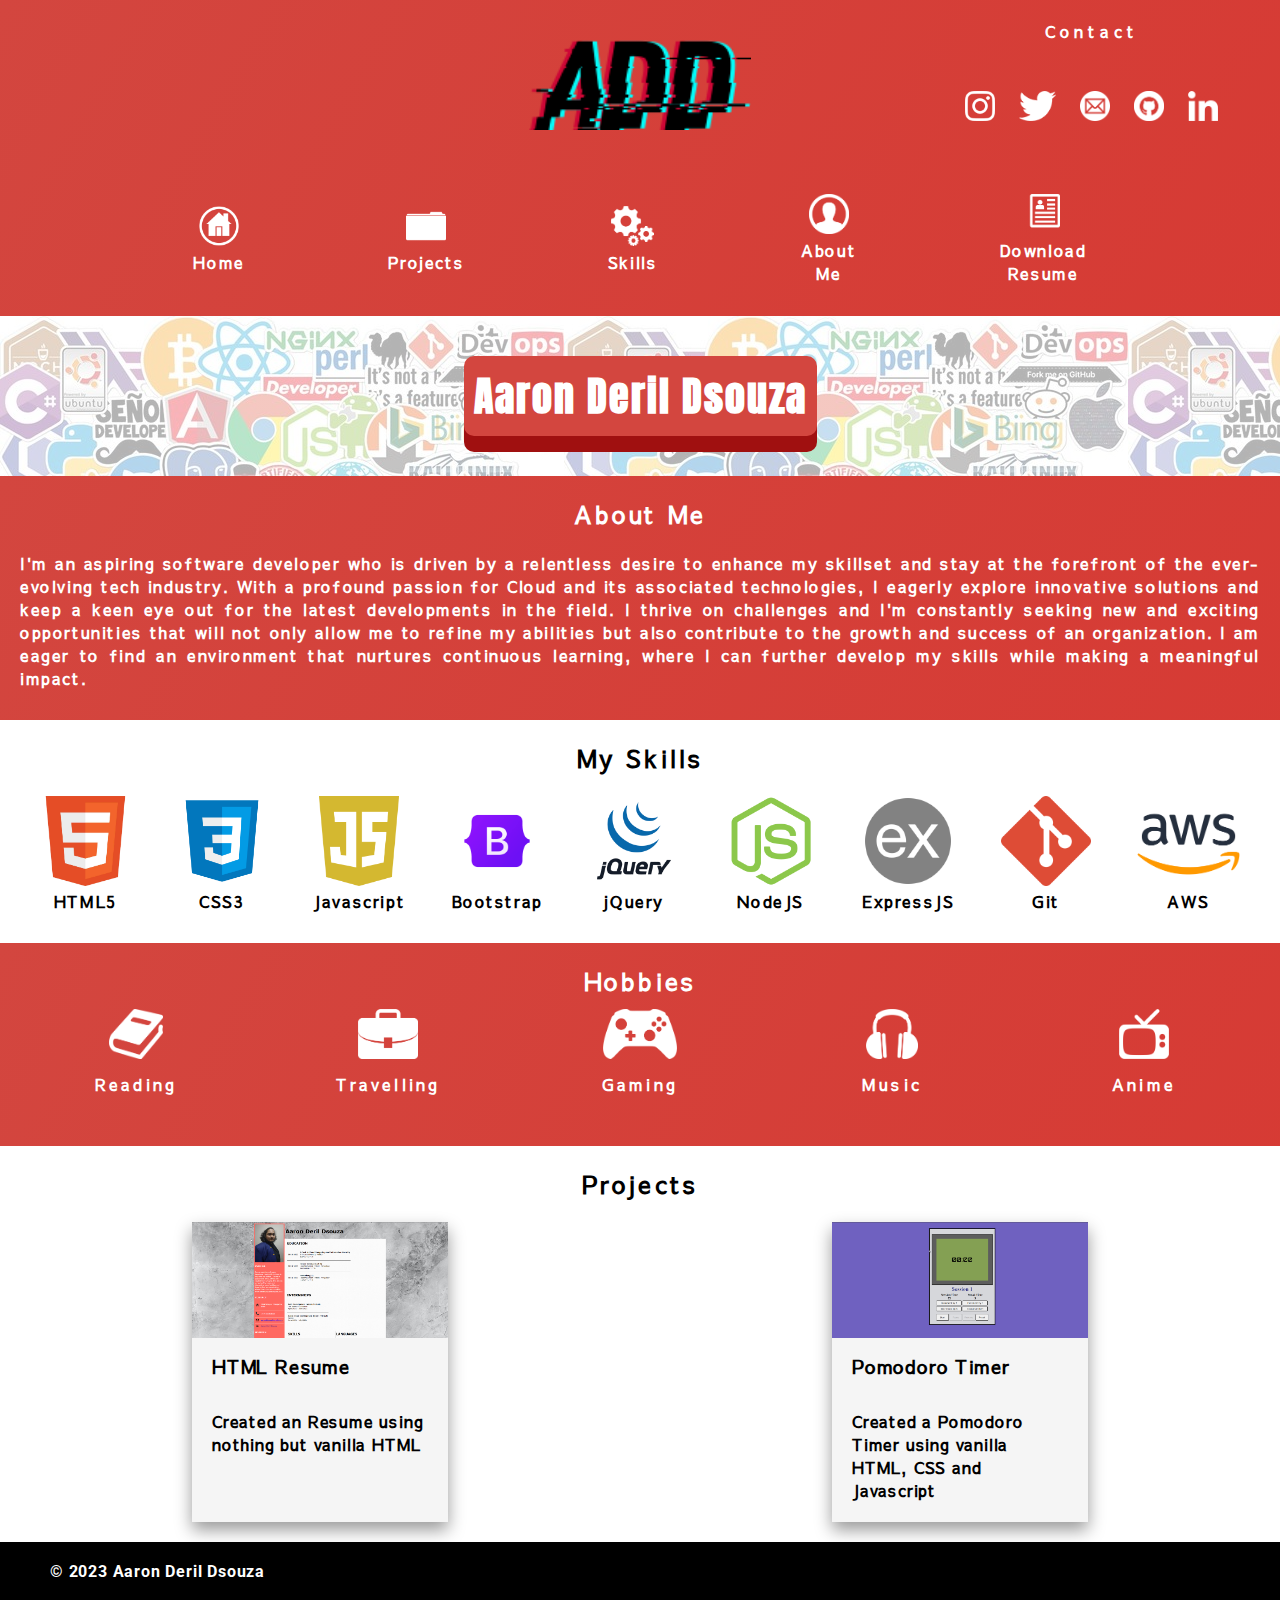
==== commit 6d03687e: "Slight Modification" ====
--- a/index.html
+++ b/index.html
@@ -82,15 +82,26 @@
         </section>
         <section id="projects" class="project-background">
             <h2>Projects</h2>
-            <a href="https://etheriousking.github.io/html-resume/">
-                <div class="projects-container">                
-                    <div class="card">
-                        <img src="./assets/images/html-resume.png" alt="html-project">
-                        <h3>HTML Resume</h3>
-                        <p>Created an Resume using nothing but vanilla HTML</p>
+            <div id="project-carousel">
+                <a href="https://etheriousking.github.io/html-resume/">
+                    <div class="projects-container">                
+                        <div class="card">
+                            <img src="./assets/images/html-resume.png" alt="html-resume">
+                            <h3>HTML Resume</h3>
+                            <p>Created an Resume using nothing but vanilla HTML</p>
+                        </div>
                     </div>
-                </div>
-            </a>
+                </a>
+                <a href="https://etheriousking.github.io/pomodoro-timer/">
+                    <div class="projects-container">                
+                        <div class="card">
+                            <img src="./assets/images/pomodoro-timer.png" alt="pomodoro-timer">
+                            <h3>Pomodoro Timer</h3>
+                            <p>Created a Pomodoro Timer using vanilla HTML, CSS and Javascript</p>
+                        </div>
+                    </div>
+                </a>
+            </div>
         </section>
         <section id="footer">
             <footer class="footer">
--- a/styles.css
+++ b/styles.css
@@ -324,8 +324,18 @@
     gap: 10px
 }
 
-#projects > a {
+#project-carousel {
+    display: inline-flex;
+}
+
+#project-carousel > a {
+    flex: 1;
+    display: inline-flex;
     text-decoration: none;
+}
+
+.card  img {
+    height: 100px;
 }
 
 #projects > h2 {
@@ -434,6 +444,12 @@
         padding-bottom: 20px;
         padding-top: 20px;
     }
+
+    #project-carousel {
+        display: flex;
+        flex-direction: column;
+    }
+    
 }
 
 @media (max-width: 500px) {
@@ -446,6 +462,11 @@
         justify-content: space-between;
         animation : slide 18s 1.5s linear infinite;
         gap: 1rem;
+    }
+
+    #project-carousel {
+        display: flex;
+        flex-direction: column;
     }
     
     @keyframes slide {
